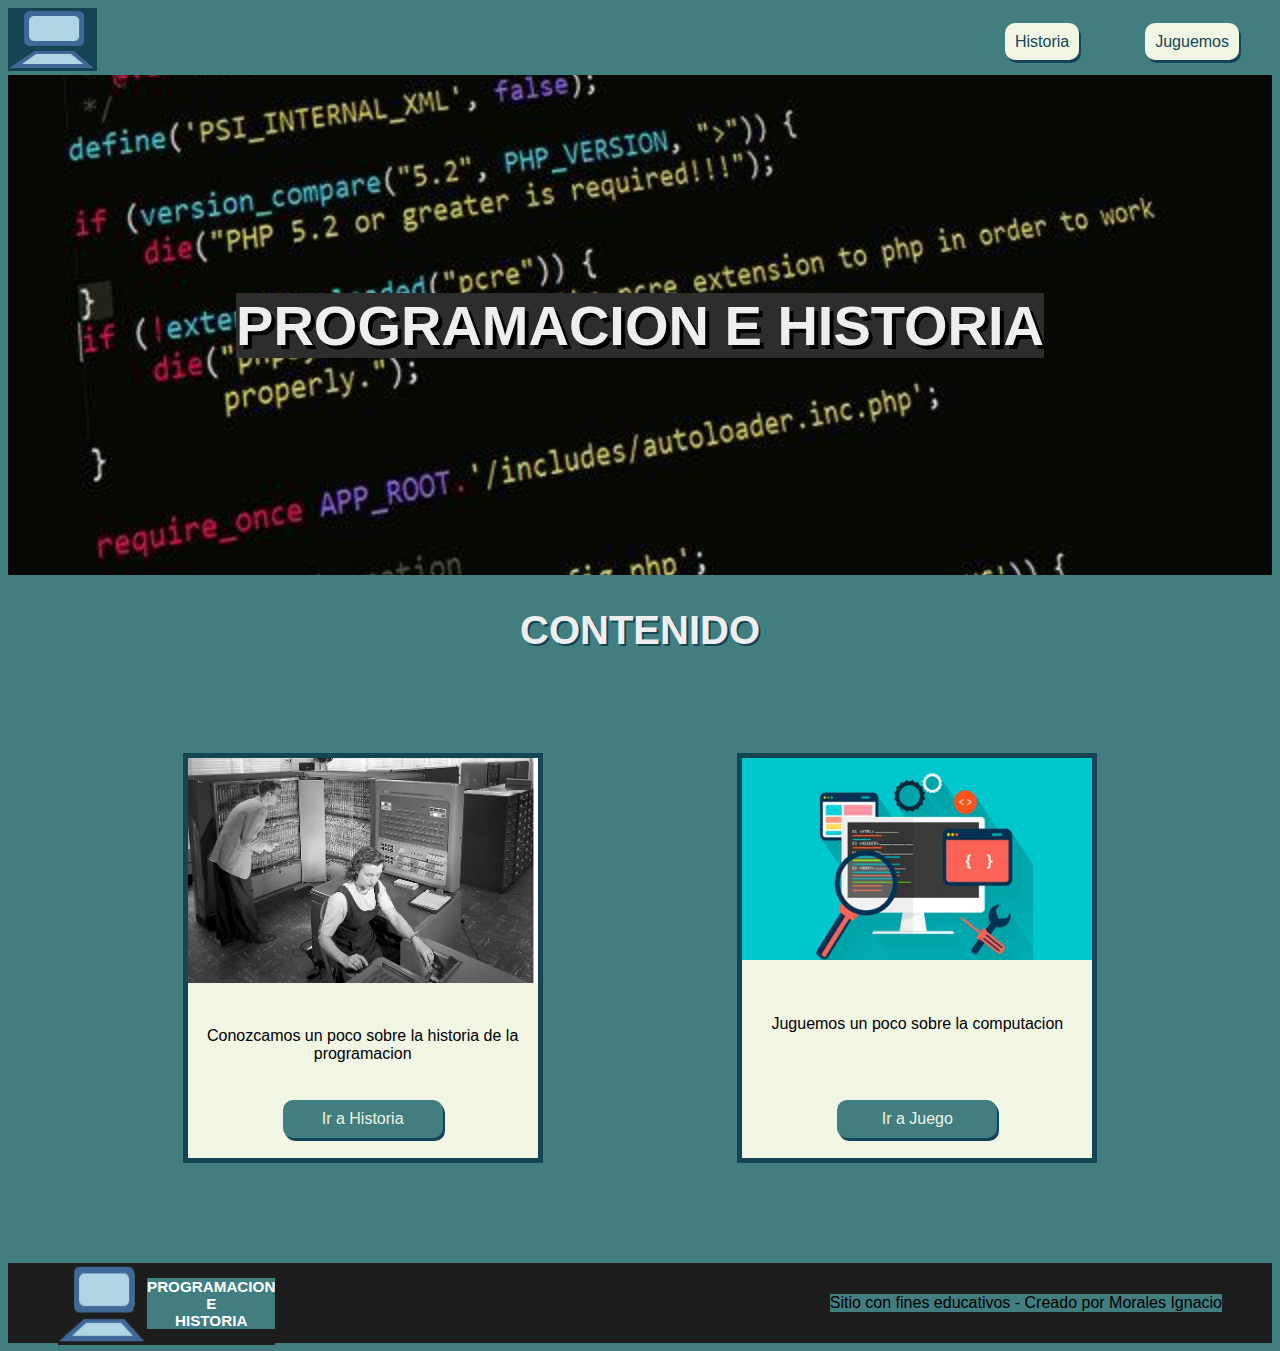
==== index.html @ 38d750d2 "Primer version guardada en Git" ====
<!DOCTYPE html>
<html lang="es">
<head>
    <meta charset="UTF-8">
    <meta http-equiv="X-UA-Compatible" content="IE=edge">
    <meta name="viewport" content="width=device-width, initial-scale=1.0">
    <link rel="preconnect" href="https://fonts.googleapis.com">
    <link rel="preconnect" href="https://fonts.gstatic.com" crossorigin>
    <link href="https://fonts.googleapis.com/css2?family=Roboto:ital,wght@1,100&display=swap" rel="stylesheet">
    <!-- Archivo de Hoja de Estilos -->
    <link rel="stylesheet" href="./css/styles.css">
    <title>Trabajo Final HTML CSS JS - Avanzado</title>
    
</head>
<body>
    <nav>
    <!--Imagen provisoria del Logo--> 
    <a href="./index.html">
        <img src="./imagenes/Logo_FV.png" alt="">   
    </a>   
        <ul class="menu">
            <li class="item_menu">
                <a class="link_item" href="./historia.html">Historia</a></li>
            <li class="item_menu">
                <a class="link_item" href="./juguemos.html">Juguemos</a></li>
        </ul>
    </nav>   
    
    <header>
        <h1 class="titulo">PROGRAMACION E HISTORIA</h1>
    </header>

    <h2>CONTENIDO</h2> 

    <main class="principal">

        <div class="tarjeta">
            <img class="img_tarjeta" src="./imagenes/img1.jpg" alt="">
            <p class="txt_tarjeta">Conozcamos un poco sobre la historia de la programacion</p>
            <a class="btn_tarjeta" href="./historia.html">Ir a Historia</a>
        </div>

        <div class="tarjeta">
            <img class="img_tarjeta" src="./imagenes/img2.jpg" alt="">
            <p class="txt_tarjeta">Juguemos un poco sobre la computacion</p>
            <a class="btn_tarjeta" href="./juguemos.html">Ir a Juego</a>
        </div>
    </main>
    

    <footer>
        <div class="img_txt_footer">
            <img src="./imagenes/Logo_FN.png" alt="">
            <h3>PROGRAMACION
                <br>E<br> 
                HISTORIA</h3>
        </div>
        <div class="txt_footer">
            <p>Sitio con fines educativos - Creado por Morales Ignacio</p>
        </div>        
    </footer>

    <!-- Archivo de JavaScript -->
    <script src="./js/script.js"></script>
</body>
</html>
---- css/styles.css ----
/*******************/
/* Hoja de Estilos */
/*******************/

/******************/
/* General a todo */
/******************/

*{
    background-color: #427E80;
    font-family: 'Montserrat', sans-serif; 
}

header{
    background-image: url("../imagenes/codigo.jpeg");
    background-size: cover;
    min-height: 500px;
    color: #eeeeee;
    font-size: 28px;
    display: flex;
    flex-direction: row;
    flex-wrap: nowrap;
    justify-content: space-around;
    align-items: center;
    padding: 0px 100px;
    background-attachment: fixed;
}

p{
    color: black;
}


/***********************/
/* Barra de navegación */
/***********************/

nav{
 display: flex;
 justify-content: space-between;
 align-items: center;
}

.menu{
    display: flex;
    width: 300px;
    justify-content: space-around;
   }

.item_menu{
    list-style-type: none;
   }

.link_item{
    border-radius: 10px;
    padding: 10px;
    box-shadow: 2px 3px #154454;
    text-decoration: none;
    background-color: #F0F5E4;
    color:#154454 ;
    font-weight: 300;
   }

.item_menu:active{
       transform: translate(3px, 2px);
   }

.item_menu:active > .link_item{
       box-shadow:0px 0px ;
   }
     

/*************************/
/*         index         */
/*************************/
.titulo{
    text-align: center;
   }
   
h1{
    background-color: #2D2D2D;
    text-shadow: 4px 4px black;
}

h2{
    color: #eeeeee;
    text-shadow: 2px 2px #154454;
    font-size:40px ; 
    text-align: center;
}

.principal{
    margin: 100px 0px;
    width: 100%;
    display: flex;
    justify-content: space-evenly;
    gap: 20px;
}

.tarjeta{
 width: 350px;
 height: 400px;
 border: 5px solid #154454;
 background-color: #F0F5E4;
 display: flex;
 flex-direction: column;
 justify-content: space-between;
 align-items: center;
}

.txt_tarjeta{
width: 90%;
text-align: center;
height: 30px;
background-color: #F0F5E4;
}

.img_tarjeta{
 width: 100%;
}

.btn_tarjeta{
    padding: 10px ;
    border-radius: 10px;
    color: #F0F5E4;
    background-color: #427E80;
    font-family: Arial, Helvetica, sans-serif;
    box-shadow: 2px 3px #154454;
    text-align: center;
    text-decoration: none;
    width: 40%;
    margin-bottom: 20px;
}

.btn_tarjeta:active{
    box-shadow: 0px 0px darkgray;
    transform: translate(3px, 2px);
}


/**************************/
/*         footer         */
/**************************/
footer{
    background-color: #1d1d1d;
    height: 80px;
    display: flex;
    justify-content: space-between;
    align-items: center;
    padding: 0px 50px;
    color: white;
}

.img_txt_footer{
    display: flex;
    font-size: 13px;
    text-align: center;
    align-self: flex-start;
    background-color: #1d1d1d;
}

.txt_footer{
    font-size: 16px;
    color: white;
    background-color: #1d1d1d;
}


/*************************/
/*       historia        */
/*************************/
.main_historia{
    padding: 90px 30px;
    display: flex;
    flex-direction: column;
    justify-content: center;
    align-items: center;
}

.historia{
    display: flex;
    justify-content: space-around;
    align-items: center;
    padding:80px 50px;
    gap: 20px;
    background-color: linear-gradient(10% #F0F5E4,#154454 100%);    
}
.txt_historia{
    width: 40%;
}
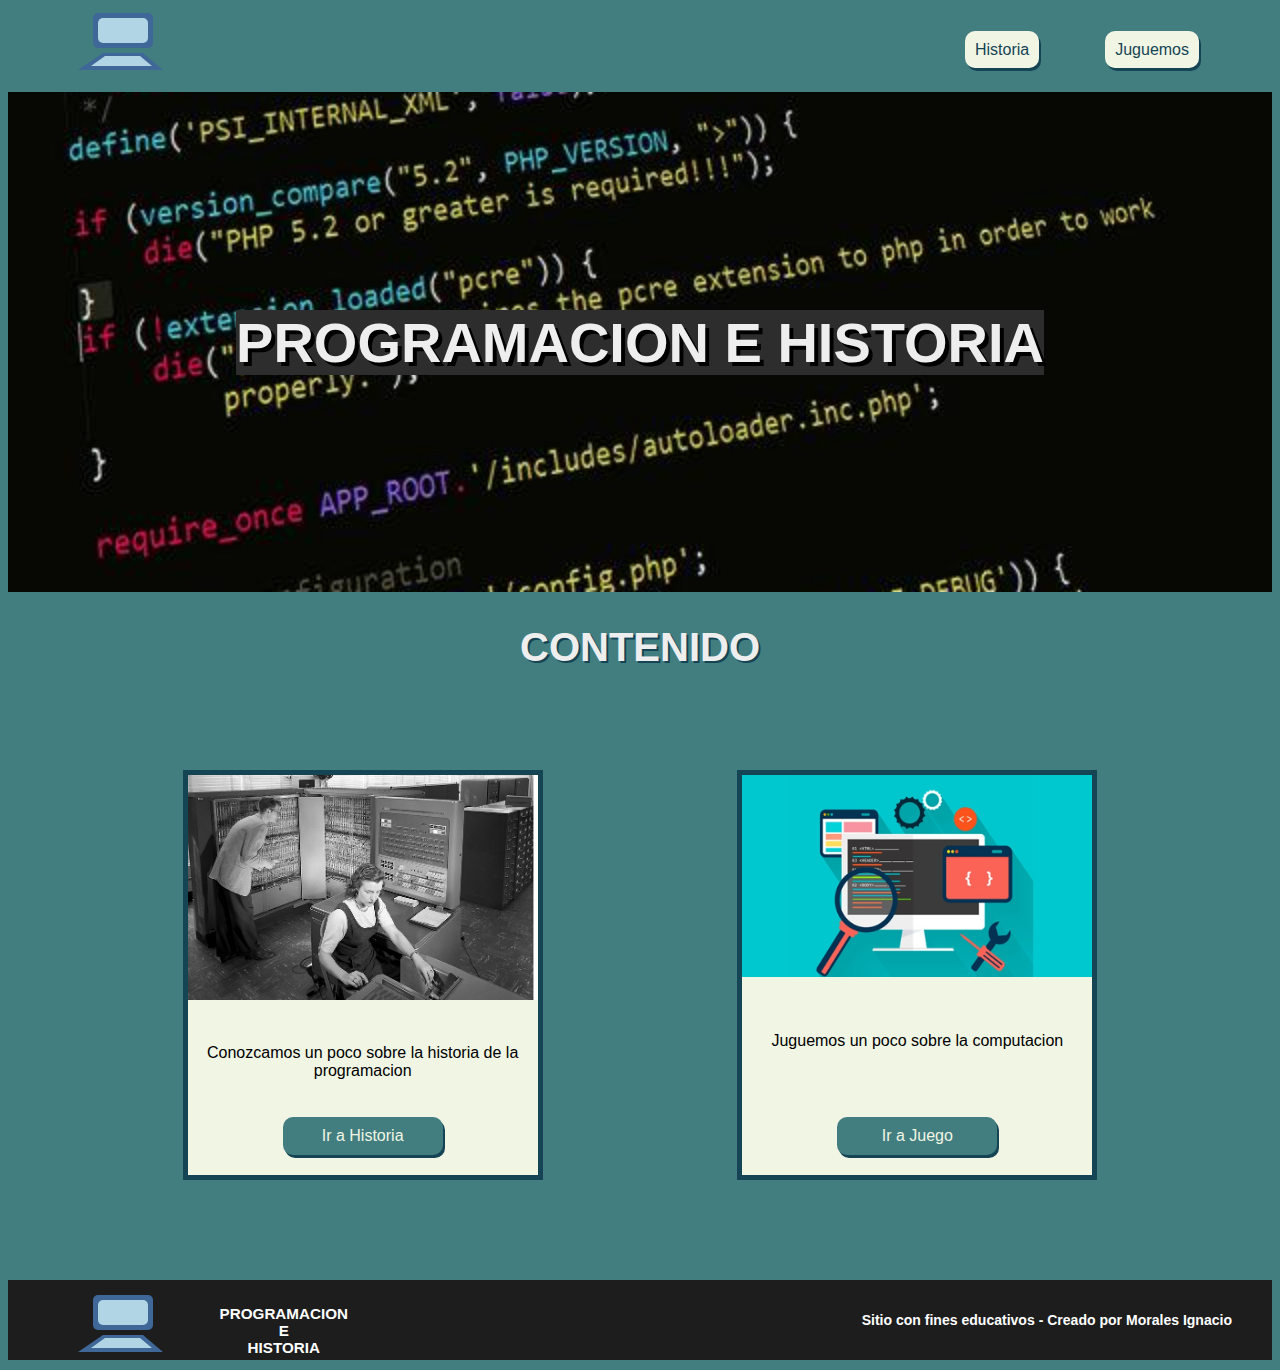
==== commit f2f82ba2: "trabajo final para entregar" ====
--- a/index.html
+++ b/index.html
@@ -14,16 +14,21 @@
 </head>
 <body>
     <nav>
-    <!--Imagen provisoria del Logo--> 
+    <!--Imagen del Logo y ancla--> 
     <a href="./index.html">
-        <img src="./imagenes/Logo_FV.png" alt="">   
-    </a>   
-        <ul class="menu">
-            <li class="item_menu">
-                <a class="link_item" href="./historia.html">Historia</a></li>
-            <li class="item_menu">
-                <a class="link_item" href="./juguemos.html">Juguemos</a></li>
-        </ul>
+        <svg width="200" height="80">
+            <rect x="45" y="5" width="60" height="35" rx="5" id="rec1" fill="#3F6797" slot="5"></rect>
+            <rect x="50" y="10" width="50" height="25" rx="5" id="rec2" fill="#B1D5E4"></rect>
+            <polygon points="55 45 ,95 45,115 62,30 62" fill="#3F6797" id="pol1"></polygon>
+            <polygon points="57 48 ,92 48,104 58,43 58" fill="#B1D5E4" id="pol2"></polygon>
+        </svg>
+    </a>
+    <ul class="menu">
+        <li class="item_menu">
+            <a class="link_item" href="./historia.html">Historia</a></li>
+        <li class="item_menu">
+            <a class="link_item" href="./juguemos.html">Juguemos</a></li>
+    </ul>
     </nav>   
     
     <header>
@@ -35,13 +40,13 @@
     <main class="principal">
 
         <div class="tarjeta">
-            <img class="img_tarjeta" src="./imagenes/img1.jpg" alt="">
+            <img class="img_tarjeta" src="./imagenes/img1.jpg" alt="Historia">
             <p class="txt_tarjeta">Conozcamos un poco sobre la historia de la programacion</p>
             <a class="btn_tarjeta" href="./historia.html">Ir a Historia</a>
         </div>
 
         <div class="tarjeta">
-            <img class="img_tarjeta" src="./imagenes/img2.jpg" alt="">
+            <img class="img_tarjeta" src="./imagenes/img2.jpg" alt="Juguemos">
             <p class="txt_tarjeta">Juguemos un poco sobre la computacion</p>
             <a class="btn_tarjeta" href="./juguemos.html">Ir a Juego</a>
         </div>
@@ -50,13 +55,19 @@
 
     <footer>
         <div class="img_txt_footer">
-            <img src="./imagenes/Logo_FN.png" alt="">
+            <svg width="200" height="80">
+                <rect x="45" y="5" width="60" height="35" rx="5" id="rec1" fill="#3F6797" slot="5"></rect>
+                <rect x="50" y="10" width="50" height="25" rx="5" id="rec2" fill="#B1D5E4"></rect>
+                <polygon points="55 45 ,95 45,115 62,30 62" fill="#3F6797" id="pol1"></polygon>
+                <polygon points="57 48 ,92 48,104 58,43 58" fill="#B1D5E4" id="pol2"></polygon>
+            </svg>
+    
             <h3>PROGRAMACION
                 <br>E<br> 
                 HISTORIA</h3>
         </div>
         <div class="txt_footer">
-            <p>Sitio con fines educativos - Creado por Morales Ignacio</p>
+            <h3>Sitio con fines educativos - Creado por Morales Ignacio</h3>
         </div>        
     </footer>
 
--- a/css/styles.css
+++ b/css/styles.css
@@ -7,8 +7,11 @@
 /******************/
 
 *{
-    background-color: #427E80;
     font-family: 'Montserrat', sans-serif; 
+}
+
+body{
+    background-color: #427E80; 
 }
 
 header{
@@ -39,6 +42,7 @@
  display: flex;
  justify-content: space-between;
  align-items: center;
+ margin: 0px 40px;
 }
 
 .menu{
@@ -69,6 +73,54 @@
        box-shadow:0px 0px ;
    }
      
+/***********************/
+/*    Logo con SVG     */
+/***********************/
+rect#rec1, polygon#pol1 {
+    animation: anima1 ease-in 5s;
+    animation-iteration-count:1;
+}
+    
+rect#rec2,polygon#pol2 {
+    animation: anima2 ease-in 5s;
+    animation-iteration-count:1;
+}
+
+@keyframes anima1 {
+    0% {
+    transform: translate(0,-10px);
+    opacity:0;}
+    20% {
+    transform: translate(0,-10px);
+    opacity:0;}
+    30% {
+    transform: translate(0,0);
+    opacity:1;}
+    90% {
+    transform: translate(0,0);
+    opacity:1;}    
+    100% {
+    transform: translate(0,0);
+    opacity:1;}
+}   
+    
+@keyframes anima2 {
+    0% {
+    transform: translate(0,-10px);
+    opacity:0;}
+    30% {
+    transform: translate(0,-10px);
+    opacity:0;}
+    40% {
+    transform: translate(0,0);
+    opacity:1;}
+    90% {
+    transform: translate(0,0);
+    opacity:1;}
+    100% {
+    transform:translate(0,0);
+    opacity:1;}
+}  
 
 /*************************/
 /*         index         */
@@ -147,7 +199,7 @@
     display: flex;
     justify-content: space-between;
     align-items: center;
-    padding: 0px 50px;
+    padding: 0px 40px;
     color: white;
 }
 
@@ -157,12 +209,16 @@
     text-align: center;
     align-self: flex-start;
     background-color: #1d1d1d;
+    justify-content: space-between;
+    width:300px;
+    height: 60px;
 }
 
 .txt_footer{
-    font-size: 16px;
+    font-size: 12px;
+    background-color: #1d1d1d;
     color: white;
-    background-color: #1d1d1d;
+    justify-content: space-between;    
 }
 
 
@@ -172,7 +228,7 @@
 .main_historia{
     padding: 90px 30px;
     display: flex;
-    flex-direction: column;
+    flex-direction:column;
     justify-content: center;
     align-items: center;
 }
@@ -186,5 +242,47 @@
     background-color: linear-gradient(10% #F0F5E4,#154454 100%);    
 }
 .txt_historia{
-    width: 40%;
+    width: 50%;
+}
+
+.img_txt_footer{
+    padding: 10px 5px 0px 0px;
+}
+
+/*************************/
+/*       Juguemos        */
+/*************************/
+.juego{
+    display: flex;
+    flex-direction: column;
+    align-items: center;
+}
+.cajas{
+    display: flex;
+    flex-direction: row;
+}
+#cajasoltar,#cajasoltar2,#cajasoltar3{
+    width: 275px;
+    height: 400px;
+    display: inline-block;
+    border: 2px solid black;
+    background-color: grey;
+    text-align: center;
+
+}
+
+#cajaimagenes{
+    display: flex;
+    flex-direction: row;
+    gap: 10px;
+    margin: 40px;
+}
+#imagen1,#imagen2,#imagen3{
+    width: 275px;
+    height: 400px;
+}
+.reinicio{
+    display: flex;
+    margin: auto;
+    padding: 10px 100px;
 }